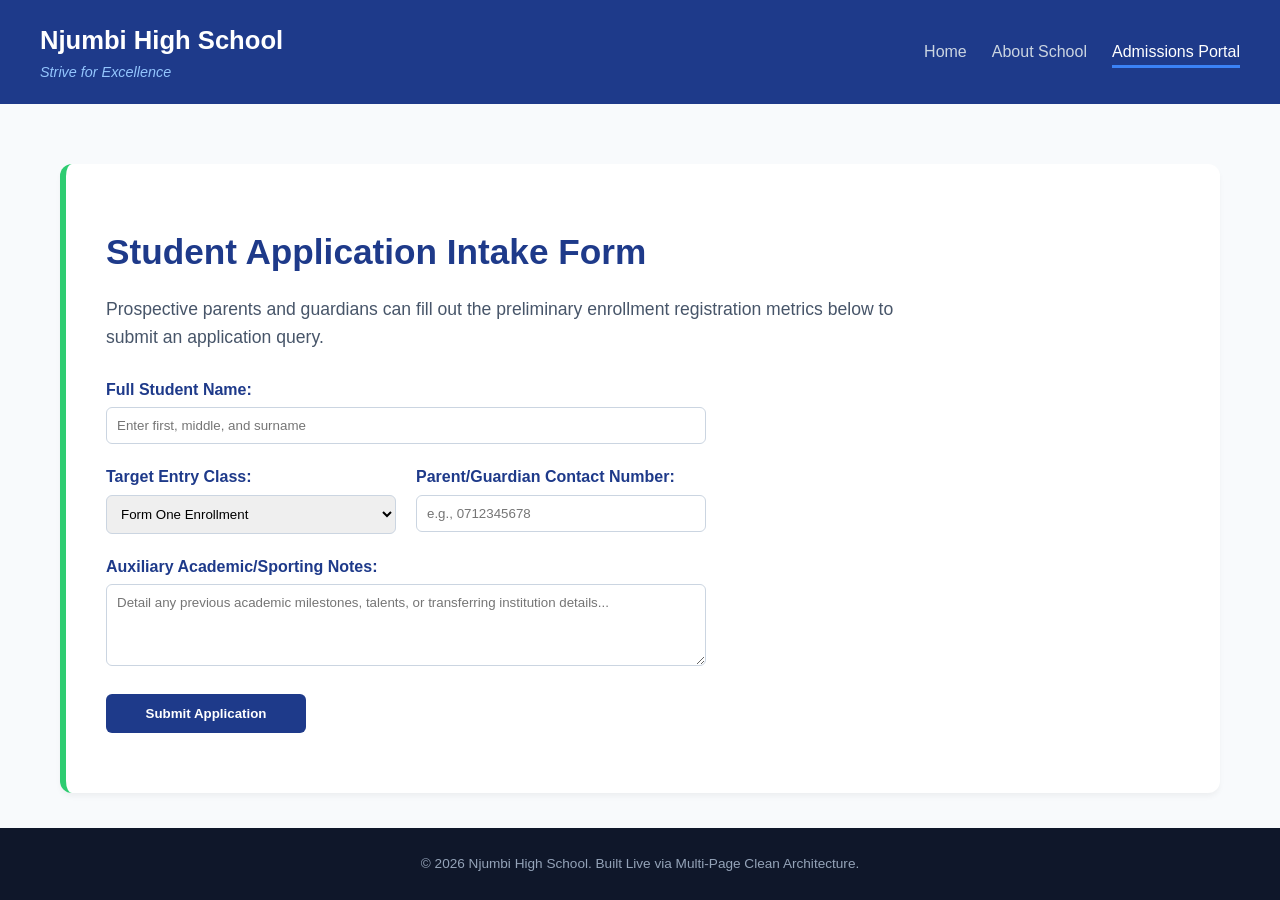
==== admissions.html @ 599d3b8b "Deploy about page layout and admissions registration portal" ====
<!DOCTYPE html>
<html lang="en">
<head>
    <meta charset="UTF-8">
    <meta name="viewport" content="width=device-width, initial-scale=1.0">
    <title>Admissions Portal | Njumbi High School Registration</title>
    <link rel="stylesheet" href="style.css">
</head>
<body>

    <!-- Global Navigation Header Menu (Matches previous pages for visual consistency) -->
    <header class="main-header">
        <div class="logo-area">
            <h1>Njumbi High School</h1>
            <p>Strive for Excellence</p>
        </div>
        <nav class="navigation-menu" aria-label="Main Website Navigation">
            <ul>
                <li><a href="index.html">Home</a></li>
                <li><a href="about.html">About School</a></li>
                <li><a href="admissions.html" class="active-link">Admissions Portal</a></li>
            </ul>
        </nav>
    </header>

    <!-- Main Registration and Fees Workspace -->
    <main class="homepage-container">
        
        <!-- Registration Intake Form Component -->
        <article class="hero-banner" style="margin-bottom: 40px; border-left-color: #2ecc71;">
            <h2>Student Application Intake Form</h2>
            <p style="margin-bottom: 25px;">Prospective parents and guardians can fill out the preliminary enrollment registration metrics below to submit an application query.</p>
            
            <!-- Frontend Form Connected via Standard Inputs -->
            <form action="https://formspree.io" method="POST" style="display: flex; flex-direction: column; gap: 20px; max-width: 600px;">
                
                <div>
                    <label for="student-name" style="display: block; margin-bottom: 5px; font-weight: 600; color: #1e3a8a;">Full Student Name:</label>
                    <input type="text" id="student-name" name="student_name" placeholder="Enter first, middle, and surname" style="width: 100%; padding: 10px; border: 1px solid #cbd5e1; border-radius: 6px; font-family: inherit;" required>
                </div>

                <div style="display: flex; gap: 20px; flex-wrap: wrap;">
                    <div style="flex: 1; min-width: 250px;">
                        <label for="entry-class" style="display: block; margin-bottom: 5px; font-weight: 600; color: #1e3a8a;">Target Entry Class:</label>
                        <select id="entry-class" name="entry_class" style="width: 100%; padding: 10px; border: 1px solid #cbd5e1; border-radius: 6px; font-family: inherit;">
                            <option value="form-1">Form One Enrollment</option>
                            <option value="form-2">Form Two Transfer</option>
                            <option value="form-3">Form Three Transfer</option>
                        </select>
                    </div>
                    <div style="flex: 1; min-width: 250px;">
                        <label for="parent-phone" style="display: block; margin-bottom: 5px; font-weight: 600; color: #1e3a8a;">Parent/Guardian Contact Number:</label>
                        <input type="tel" id="parent-phone" name="parent_phone" placeholder="e.g., 0712345678" style="width: 100%; padding: 10px; border: 1px solid #cbd5e1; border-radius: 6px; font-family: inherit;" required>
                    </div>
                </div>

                <div>
                    <label for="extra-notes" style="display: block; margin-bottom: 5px; font-weight: 600; color: #1e3a8a;">Auxiliary Academic/Sporting Notes:</label>
                    <textarea id="extra-notes" name="extra_notes" rows="4" placeholder="Detail any previous academic milestones, talents, or transferring institution details..." style="width: 100%; padding: 10px; border: 1px solid #cbd5e1; border-radius: 6px; font-family: inherit; resize: vertical;"></textarea>
                </div>

                <button type="submit" style="background-color: #1e3a8a; color: #ffffff; border: none; padding: 12px 20px; border-radius: 6px; font-weight: 700; cursor: pointer; transition: background-color 0.3s; max-width: 200px;">
                    Submit Application
                </button>

            </form>
        </article>

    </main>

    <!-- Institutional Layout Footer -->
    <footer class="main-footer">
        <p>&copy; 2026 Njumbi High School. Built Live via Multi-Page Clean Architecture.</p>
    </footer>

</body>
</html>
---- style.css ----
/* Universal Reset */
* {
    margin: 0;
    padding: 0;
    box-sizing: border-box;
}

body {
    font-family: 'Segoe UI', Tahoma, Geneva, Verdana, sans-serif;
    background-color: #f8fafc;
    color: #1e293b;
    line-height: 1.6;
}

/* Navigation Header Style using Flexbox */
.main-header {
    background-color: #1e3a8a; /* Deep institutional blue */
    color: #ffffff;
    padding: 20px 40px;
    display: flex;
    justify-content: space-between;
    align-items: center;
    flex-wrap: wrap;
    gap: 20px;
}

.logo-area h1 {
    font-size: 1.6rem;
    font-weight: 700;
}

.logo-area p {
    font-size: 0.9rem;
    color: #93c5fd;
    font-style: italic;
}

.navigation-menu ul {
    list-style: none;
    display: flex;
    gap: 25px;
}

.navigation-menu a {
    color: #cbd5e1;
    text-decoration: none;
    font-weight: 500;
    transition: color 0.3s;
    padding-bottom: 5px;
}

.navigation-menu a:hover, .navigation-menu a.active-link {
    color: #ffffff;
    border-bottom: 3px solid #3b82f6;
}

/* Layout Container Content */
.homepage-container {
    max-width: 1200px;
    margin: 60px auto;
    padding: 0 20px;
}

.hero-banner {
    background: #ffffff;
    padding: 60px 40px;
    border-radius: 12px;
    box-shadow: 0 4px 6px -1px rgba(0, 0, 0, 0.05);
    border-left: 6px solid #1e3a8a;
}

.hero-banner h2 {
    font-size: 2.2rem;
    color: #1e3a8a;
    margin-bottom: 15px;
}

.hero-banner p {
    color: #475569;
    font-size: 1.1rem;
    max-width: 800px;
}

/* Page Footer Element */
.main-footer {
    background-color: #0f172a;
    color: #94a3b8;
    text-align: center;
    padding: 25px;
    position: fixed;
    bottom: 0;
    width: 100%;
    font-size: 0.85rem;
}
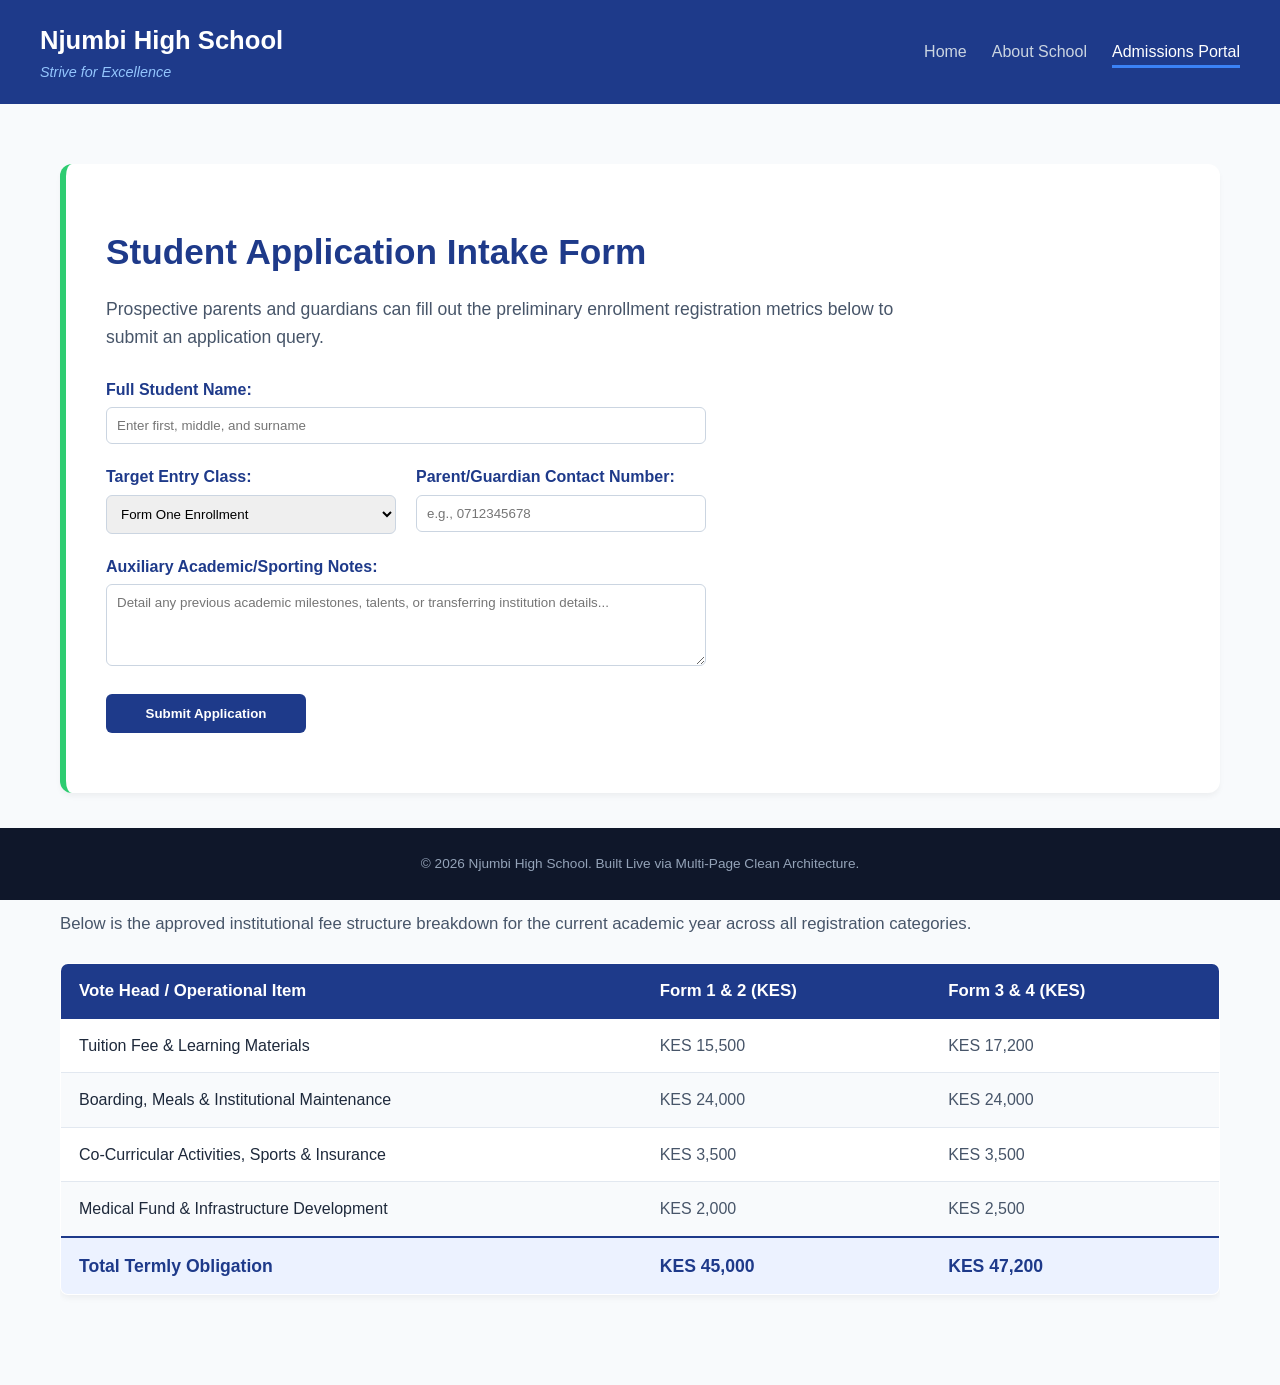
==== commit 7c28d3b7: "Add official termly tuition fees table matrix to admissions portal" ====
--- a/admissions.html
+++ b/admissions.html
@@ -65,7 +65,50 @@
 
             </form>
         </article>
-
+<!-- School Tuition Fees Structure Section -->
+        <section class="fees-container" style="margin-top: 50px;">
+            <h3 style="color: #1e3a8a; margin-bottom: 15px; font-size: 1.6rem; border-bottom: 2px solid #cbd5e1; padding-bottom: 10px;">Official Termly Fees Structure Matrix</h3>
+            <p style="margin-bottom: 25px; color: #475569; font-size: 1.05rem;">Below is the approved institutional fee structure breakdown for the current academic year across all registration categories.</p>
+            
+            <div style="overflow-x: auto;">
+                <table class="fees-table" style="width: 100%; border-collapse: collapse; margin-bottom: 30px; background: #ffffff; border-radius: 8px; overflow: hidden; box-shadow: 0 4px 6px -1px rgba(0, 0, 0, 0.05); border: 1px solid #e2e8f0;">
+                    <thead>
+                        <tr style="background-color: #1e3a8a; color: #ffffff; text-align: left;">
+                            <th style="padding: 14px 18px; font-weight: 600; font-size: 1.05rem;">Vote Head / Operational Item</th>
+                            <th style="padding: 14px 18px; font-weight: 600; font-size: 1.05rem;">Form 1 & 2 (KES)</th>
+                            <th style="padding: 14px 18px; font-weight: 600; font-size: 1.05rem;">Form 3 & 4 (KES)</th>
+                        </tr>
+                    </thead>
+                    <tbody>
+                        <tr style="border-bottom: 1px solid #e2e8f0;">
+                            <td style="padding: 14px 18px; font-weight: 500; color: #1e293b;">Tuition Fee & Learning Materials</td>
+                            <td style="padding: 14px 18px; color: #475569;">KES 15,500</td>
+                            <td style="padding: 14px 18px; color: #475569;">KES 17,200</td>
+                        </tr>
+                        <tr style="border-bottom: 1px solid #e2e8f0; background-color: #f8fafc;">
+                            <td style="padding: 14px 18px; font-weight: 500; color: #1e293b;">Boarding, Meals & Institutional Maintenance</td>
+                            <td style="padding: 14px 18px; color: #475569;">KES 24,000</td>
+                            <td style="padding: 14px 18px; color: #475569;">KES 24,000</td>
+                        </tr>
+                        <tr style="border-bottom: 1px solid #e2e8f0;">
+                            <td style="padding: 14px 18px; font-weight: 500; color: #1e293b;">Co-Curricular Activities, Sports & Insurance</td>
+                            <td style="padding: 14px 18px; color: #475569;">KES 3,500</td>
+                            <td style="padding: 14px 18px; color: #475569;">KES 3,500</td>
+                        </tr>
+                        <tr style="border-bottom: 2px solid #1e3a8a; background-color: #f8fafc;">
+                            <td style="padding: 14px 18px; font-weight: 500; color: #1e293b;">Medical Fund & Infrastructure Development</td>
+                            <td style="padding: 14px 18px; color: #475569;">KES 2,000</td>
+                            <td style="padding: 14px 18px; color: #475569;">KES 2,500</td>
+                        </tr>
+                        <tr style="background-color: #ecf2ff; font-weight: 700; color: #1e3a8a; font-size: 1.1rem;">
+                            <td style="padding: 14px 18px;">Total Termly Obligation</td>
+                            <td style="padding: 14px 18px;">KES 45,000</td>
+                            <td style="padding: 14px 18px;">KES 47,200</td>
+                        </tr>
+                    </tbody>
+                </table>
+            </div>
+        </section>
     </main>
 
     <!-- Institutional Layout Footer -->
